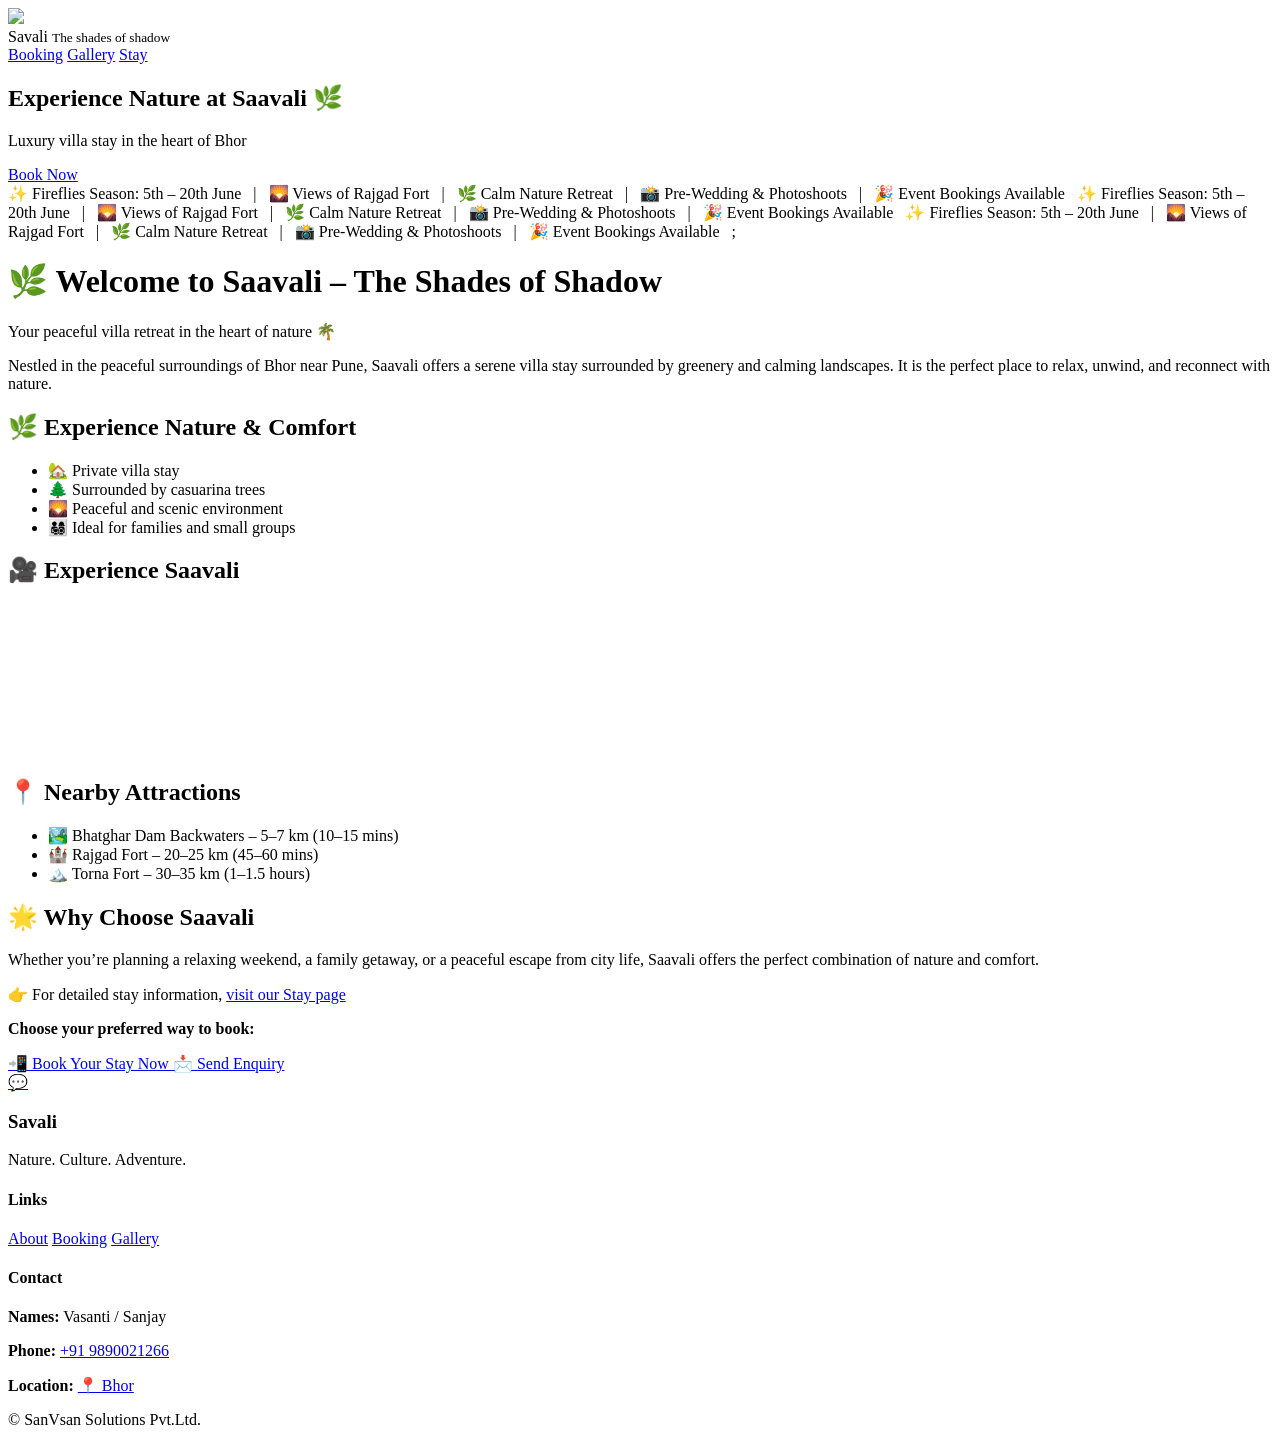
==== index.html @ 0581db91 "new video" ====
<!DOCTYPE html>
<html lang="en">
<head>
<meta charset="UTF-8">
<meta name="viewport" content="width=device-width, initial-scale=1.0">
<title>About - Saavali</title>

<link rel="stylesheet" href="style.css">

</head>

<body>

<!-- Navbar -->
<header class="header">
  <div class="nav-container">

<div class="logo">
  <img src="images/logo.png">
  <div class="logo-text">
    <span class="brand">Savali</span>
    <small>The shades of shadow</small>
  </div>
</div>

    <nav class="nav-links">
      <a href="booking.html">Booking</a>
      <a href="gallery.html">Gallery</a>
      <a href="stay.html">Stay</a>

    </nav>

  </div>
</header>
<section class="hero">
    
  <div class="hero-content">
    <h1>Experience Nature at Saavali 🌿</h1>
    <p>Luxury villa stay in the heart of Bhor</p>
    <a href="booking.html" class="btn">Book Now</a>
  </div>

</section>
<div class="scroll-banner">
  <div class="scroll-track">
    <span>
     ✨ Fireflies Season: 5th – 20th June &nbsp;&nbsp;|&nbsp;&nbsp; 🌄 Views of Rajgad Fort &nbsp;&nbsp;|&nbsp;&nbsp; 🌿 Calm Nature Retreat &nbsp;&nbsp;|&nbsp;&nbsp; 📸 Pre-Wedding & Photoshoots &nbsp;&nbsp;|&nbsp;&nbsp; 🎉 Event Bookings Available &nbsp;&nbsp✨ Fireflies Season: 5th – 20th June &nbsp;&nbsp;|&nbsp;&nbsp; 🌄 Views of Rajgad Fort &nbsp;&nbsp;|&nbsp;&nbsp; 🌿 Calm Nature Retreat &nbsp;&nbsp;|&nbsp;&nbsp; 📸 Pre-Wedding & Photoshoots &nbsp;&nbsp;|&nbsp;&nbsp; 🎉 Event Bookings Available &nbsp;&nbsp;✨ Fireflies Season: 5th – 20th June &nbsp;&nbsp;|&nbsp;&nbsp; 🌄 Views of Rajgad Fort &nbsp;&nbsp;|&nbsp;&nbsp; 🌿 Calm Nature Retreat &nbsp;&nbsp;|&nbsp;&nbsp; 📸 Pre-Wedding & Photoshoots &nbsp;&nbsp;|&nbsp;&nbsp; 🎉 Event Bookings Available &nbsp;&nbsp;;
    </span>
   
  </div>
</div>
<!-- Main Container -->
<div class="container">

<h1>🌿 Welcome to Saavali – The Shades of Shadow</h1>

<p class="subtitle">
Your peaceful villa retreat in the heart of nature 🌴
</p>

<p class="description">
Nestled in the peaceful surroundings of Bhor near Pune, Saavali offers a serene villa stay surrounded by greenery and calming landscapes. It is the perfect place to relax, unwind, and reconnect with nature.
</p>

<h2>🌿 Experience Nature & Comfort</h2>

<ul class="list">
<li>🏡 Private villa stay</li>
<li>🌲 Surrounded by casuarina trees</li>
<li>🌄 Peaceful and scenic environment</li>
<li>👨‍👩‍👧‍👦 Ideal for families and small groups</li>
</ul>
<section class="video-section">

  <h2>🎥 Experience Saavali</h2>

  <div class="video-wrapper">
    <iframe 
      src="https://www.youtube.com/shorts/R_phBa7jxRE"
      title="Saavali Villa Experience"
      frameborder="0"
      allow="accelerometer; autoplay; clipboard-write; encrypted-media; gyroscope; picture-in-picture"
      allowfullscreen>
    </iframe>
  </div>

</section>
<h2>📍 Nearby Attractions</h2>

<ul class="list">
<li>🏞️ Bhatghar Dam Backwaters – 5–7 km (10–15 mins)</li>
<li>🏰 Rajgad Fort – 20–25 km (45–60 mins)</li>
<li>🏔️ Torna Fort – 30–35 km (1–1.5 hours)</li>
</ul>

<h2>🌟 Why Choose Saavali</h2>

<p class="description">
Whether you’re planning a relaxing weekend, a family getaway, or a peaceful escape from city life, Saavali offers the perfect combination of nature and comfort.
</p>
<p class="stay-link">
👉 For detailed stay information, <a href="stay.html">visit our Stay page</a>
</p>
<div class="cta">
<p><strong>Choose your preferred way to book:</strong></p>

<a href="https://wa.me/919890021266?text=Hi%20I%20want%20to%20book%20Saavali" class="btn">
📲 Book Your Stay Now
</a>

<a href="booking.html" class="btn secondary">
📩 Send Enquiry
</a>

</div>

</div>

<!-- WhatsApp Floating -->
<a href="https://wa.me/919890021266" class="whatsapp">💬</a>
<footer class="footer">
  <div class="footer-container">

    <div class="footer-col">
      <h3>Savali</h3>
      <p>Nature. Culture. Adventure.</p>
    </div>

    <div class="footer-col">
      <h4>Links</h4>
      <a href="index.html">About</a>
      <a href="booking.html">Booking</a>
      <a href="gallery.html">Gallery</a>
    </div>

    <div class="footer-col">
        <h4>Contact</h4>

  <p><strong>Names:</strong> Vasanti / Sanjay</p>

  <p><strong>Phone:</strong> 
    <a href="tel:+919890021266">+91 9890021266</a>
  </p>

  <p>
  <strong>Location:</strong> 
  <a href="https://www.google.com/maps?q=Saavali+The+Shades+of+Shadow+Bhor" target="_blank">
    📍 Bhor
  </a>
</p>
    </div>

  </div>

  <p class="copyright">© SanVsan Solutions Pvt.Ltd.</p>
</footer>
</body>
</html>
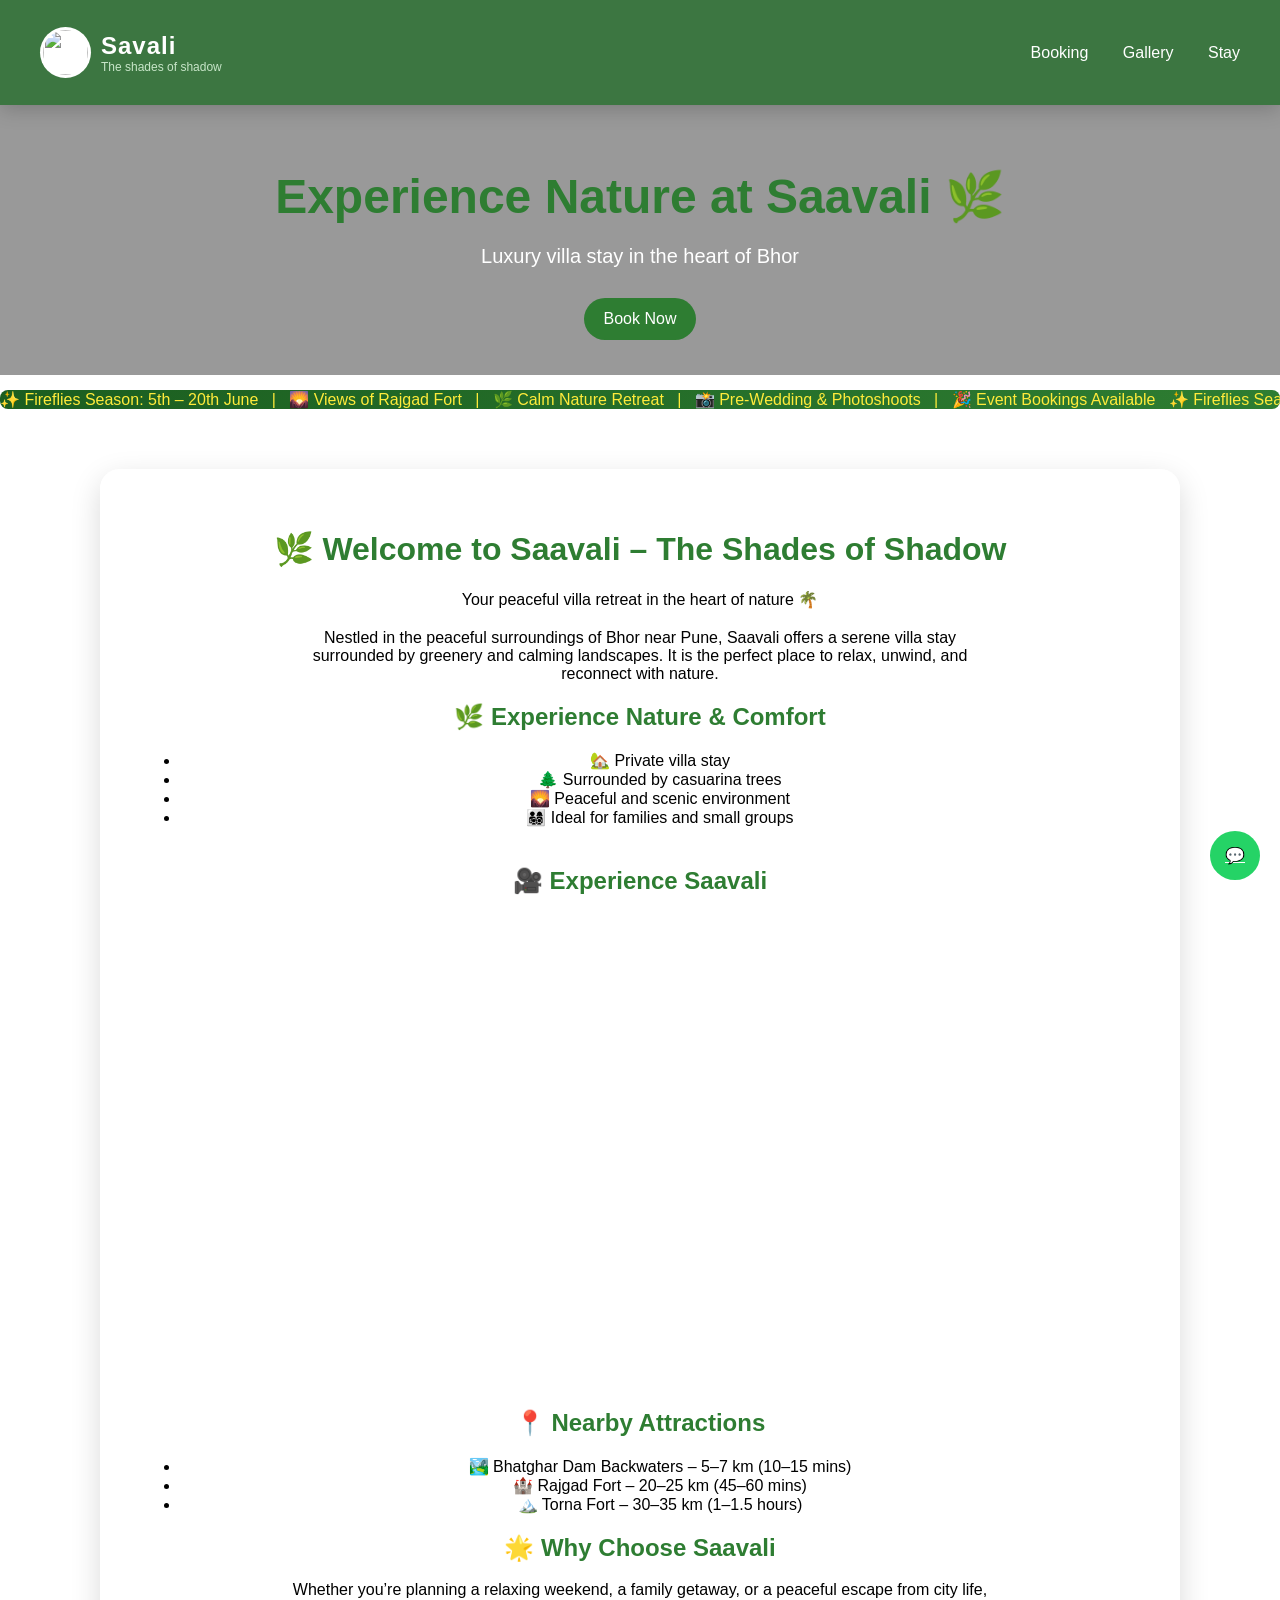
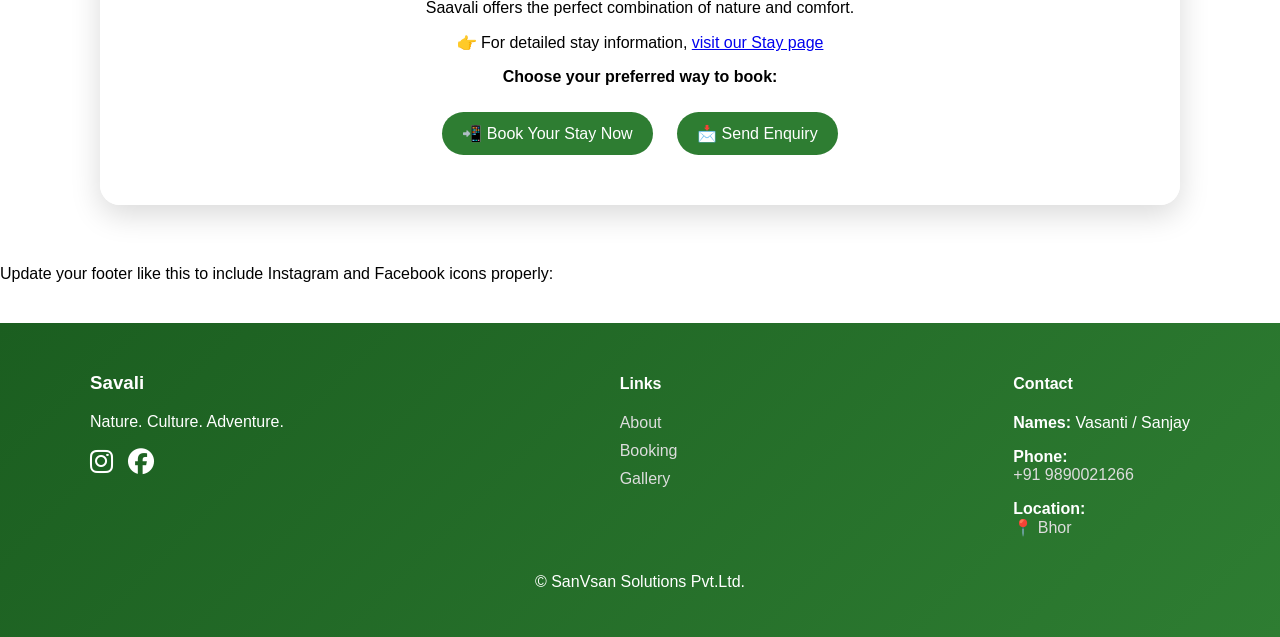
==== commit 7b39437b: "social media" ====
--- a/index.html
+++ b/index.html
@@ -6,7 +6,8 @@
 <title>About - Saavali</title>
 
 <link rel="stylesheet" href="style.css">
-
+<link rel="stylesheet"
+href="https://cdnjs.cloudflare.com/ajax/libs/font-awesome/6.5.1/css/all.min.css">
 </head>
 
 <body>
@@ -76,7 +77,7 @@
 
   <div class="video-wrapper">
     <iframe 
-      src="https://www.youtube.com/shorts/R_phBa7jxRE"
+      src="https://www.youtube.com/embed/NhBxt01FuPc"
       title="Saavali Villa Experience"
       frameborder="0"
       allow="accelerometer; autoplay; clipboard-write; encrypted-media; gyroscope; picture-in-picture"
@@ -118,14 +119,36 @@
 
 <!-- WhatsApp Floating -->
 <a href="https://wa.me/919890021266" class="whatsapp">💬</a>
+Update your footer like this to include Instagram and Facebook icons properly:
+
+<!-- FONT AWESOME -->
+<link rel="stylesheet"
+href="https://cdnjs.cloudflare.com/ajax/libs/font-awesome/6.5.1/css/all.min.css">
+
+<!-- FOOTER -->
 <footer class="footer">
   <div class="footer-container">
 
+    <!-- BRAND -->
     <div class="footer-col">
       <h3>Savali</h3>
       <p>Nature. Culture. Adventure.</p>
+
+      <!-- SOCIAL MEDIA -->
+      <div class="social-icons">
+
+  <a href="https://www.instagram.com/savalibhor/" target="_blank">
+    <i class="fa-brands fa-instagram"></i>
+  </a>
+
+  <a href="https://www.facebook.com/profile.php?id=61577449064997" target="_blank">
+    <i class="fa-brands fa-facebook"></i>
+  </a>
+
+</div>
     </div>
 
+    <!-- LINKS -->
     <div class="footer-col">
       <h4>Links</h4>
       <a href="index.html">About</a>
@@ -133,21 +156,23 @@
       <a href="gallery.html">Gallery</a>
     </div>
 
+    <!-- CONTACT -->
     <div class="footer-col">
-        <h4>Contact</h4>
+      <h4>Contact</h4>
 
-  <p><strong>Names:</strong> Vasanti / Sanjay</p>
+      <p><strong>Names:</strong> Vasanti / Sanjay</p>
 
-  <p><strong>Phone:</strong> 
-    <a href="tel:+919890021266">+91 9890021266</a>
-  </p>
+      <p>
+        <strong>Phone:</strong> 
+        <a href="tel:+919890021266">+91 9890021266</a>
+      </p>
 
-  <p>
-  <strong>Location:</strong> 
-  <a href="https://www.google.com/maps?q=Saavali+The+Shades+of+Shadow+Bhor" target="_blank">
-    📍 Bhor
-  </a>
-</p>
+      <p>
+        <strong>Location:</strong> 
+        <a href="https://www.google.com/maps?q=Saavali+The+Shades+of+Shadow+Bhor" target="_blank">
+          📍 Bhor
+        </a>
+      </p>
     </div>
 
   </div>
--- a/style.css
+++ b/style.css
@@ -0,0 +1,600 @@
+/* ===== RESET ===== */
+body {
+  margin: 0;
+  font-family: Arial, sans-serif;
+  background: url('images/bg.jpg') center/cover no-repeat fixed;
+}
+
+/* ===== HEADER ===== */
+.header {
+  background: rgba(27, 94, 32, 0.85);
+  backdrop-filter: blur(10px);
+  -webkit-backdrop-filter: blur(10px);
+  padding: 12px 0;
+  position: sticky;
+  top: 0;
+  z-index: 1000;
+  box-shadow: 0 4px 20px rgba(0,0,0,0.2);
+}
+
+.nav-container {
+  max-width: 1400px; /* increased width */
+  margin: auto;
+  display: flex;
+  justify-content: space-between;
+  align-items: center;
+  padding: 15px 40px; /* more breathing space */
+}/* ===== LOGO CONTAINER ===== */
+.logo {
+  display: flex;
+  align-items: center;
+  gap: 10px;
+}
+
+/* LOGO IMAGE */
+.logo img {
+  height: 45px;
+  width: 45px;
+  object-fit: contain;
+  border-radius: 50%;
+  background: white;
+  padding: 3px;
+}
+
+/* LOGO TEXT (MAIN NAME) */
+.logo-text {
+  display: flex;
+  flex-direction: column;
+}
+
+/* MAIN BRAND NAME */
+.logo-text .brand {
+  font-family: 'Montserrat', sans-serif;
+  font-size: 24px;
+  font-weight: 600;
+  color: #ffffff;
+  letter-spacing: 1px;
+}
+
+/* TAGLINE */
+.logo-text small {
+  font-size: 12px;
+  color: #c8e6c9;
+}
+/* MENU */
+.nav-links a {
+  color: white;
+  margin-left: 30px;
+  text-decoration: none;
+  font-size: 16px;
+  position: relative;
+  transition: 0.3s;
+}
+
+.nav-links a::after {
+  content: "";
+  position: absolute;
+  width: 0%;
+  height: 2px;
+  background: #a5d6a7;
+  left: 0;
+  bottom: -5px;
+  transition: 0.3s;
+}
+
+.nav-links a:hover::after {
+  width: 100%;
+}
+
+.nav-links a:hover {
+  color: #c8e6c9;
+}
+
+/* ===== CONTENT ===== */
+.container {
+  max-width: 1000px;
+  margin: 60px auto;
+  padding: 40px;
+  background: rgba(255,255,255,0.95);
+  border-radius: 20px;
+  text-align: center;
+  box-shadow: 0 10px 30px rgba(0,0,0,0.15);
+}
+
+/* ===== TEXT ===== */
+h1, h2 {
+  color: #2e7d32;
+}
+
+.subtitle {
+  margin-bottom: 20px;
+}
+
+.description {
+  max-width: 700px;
+  margin: auto;
+}
+
+/* ===== BUTTON ===== */
+.btn {
+  display: inline-block;
+  padding: 12px 20px;
+  background: #2e7d32;
+  color: white;
+  border-radius: 25px;
+  text-decoration: none;
+  margin: 10px;
+}
+
+/* ===== FORM ===== */
+.form-box {
+  max-width: 600px;
+  margin: auto;
+  text-align: left;
+}
+
+.form-box input {
+  width: 100%;
+  padding: 10px;
+  margin-bottom: 10px;
+}
+
+/* ===== GALLERY ===== */
+.gallery-grid {
+  display: grid;
+  grid-template-columns: repeat(auto-fit, minmax(250px, 1fr));
+  gap: 15px;
+}
+
+.gallery-grid img {
+  width: 100%;
+  border-radius: 10px;
+}
+
+/* ===== MAP ===== */
+.map iframe {
+  width: 100%;
+  height: 400px;
+  border: none;
+}
+
+/* ===== FOOTER ===== */
+.footer {
+  background: linear-gradient(135deg, #1b5e20, #2e7d32);
+  color: white;
+  padding: 30px 20px;
+  margin-top: 40px;
+}
+
+.footer-container {
+  max-width: 1100px;
+  margin: auto;
+  display: flex;
+  justify-content: space-between;
+  flex-wrap: wrap;
+}
+
+.footer-col a {
+  display: block;
+  margin-bottom: 10px;
+  color: #ddd;
+  text-decoration: none;
+}
+
+.footer a {
+  color: #ddd;
+  text-decoration: none;
+}
+
+.footer a:hover {
+  color: white;
+}
+
+.copyright {
+  text-align: center;
+  margin-top: 20px;
+}
+
+/* ===== WHATSAPP ===== */
+.whatsapp {
+  position: fixed;
+  bottom: 20px;
+  right: 20px;
+  background: #25D366;
+  color: white;
+  padding: 15px;
+  border-radius: 50%;
+}
+.hero {
+  height: 30vh;
+  background: url('images/bg.jpg') center/cover no-repeat;
+  display: flex;
+  align-items: center;
+  justify-content: center;
+  text-align: center;
+  color: white;
+  position: relative;
+}
+
+.hero::after {
+  content: "";
+  position: absolute;
+  inset: 0;
+  background: rgba(0,0,0,0.4);
+}
+
+.hero-content {
+  position: relative;
+  z-index: 1;
+}
+
+.hero h1 {
+  font-size: 48px;
+  margin-bottom: 10px;
+}
+
+.hero p {
+  font-size: 20px;
+  margin-bottom: 20px;
+}
+/* ===== RESORT FEATURES ===== */
+.features-grid {
+  display: grid;
+  grid-template-columns: repeat(auto-fit, minmax(220px, 1fr));
+  gap: 20px;
+  margin-top: 20px;
+}
+
+.feature-card {
+  background: linear-gradient(135deg, #e8f5e9, #c8e6c9);
+  padding: 20px;
+  border-radius: 15px;
+  font-weight: 500;
+  font-size: 16px;
+  box-shadow: 0 5px 15px rgba(0,0,0,0.1);
+  transition: 0.3s;
+}
+
+.feature-card:hover {
+  transform: translateY(-5px);
+  box-shadow: 0 10px 25px rgba(0,0,0,0.2);
+}
+.features-section {
+  margin: 50px 0;
+  text-align: center;
+}
+
+.features-section h2 {
+  margin-bottom: 20px;
+}
+/* VIDEO SECTION */
+.video-section {
+  margin: 40px 0;
+  text-align: center;
+}
+
+.video-section h2 {
+  margin-bottom: 20px;
+}
+
+/* RESPONSIVE YOUTUBE */
+.video-wrapper {
+  position: relative;
+  width: 100%;
+  max-width: 800px;
+  margin: auto;
+  aspect-ratio: 16 / 9;
+}
+
+.video-wrapper iframe {
+  width: 100%;
+  height: 100%;
+  border-radius: 12px;
+}
+.food-section {
+  margin: 40px 0;
+  text-align: center;
+}
+
+.food-card {
+  background: linear-gradient(135deg, #fff8e1, #ffe0b2);
+  padding: 25px;
+  border-radius: 15px;
+  max-width: 400px;
+  margin: auto;
+  box-shadow: 0 5px 15px rgba(0,0,0,0.1);
+}
+
+.food-card p {
+  margin: 10px 0;
+  font-size: 16px;
+}
+.food-card hr {
+  margin: 15px 0;
+  border: 0;
+  height: 1px;
+  background: #ccc;
+}
+
+.note {
+  font-size: 14px;
+  color: #555;
+}
+.pricing-card {
+  background: linear-gradient(135deg, #f1fff1, #e0f2e9);
+  border: 2px solid #c8e6c9;
+}
+/* ===== SECTION SPACING ===== */
+.info-section {
+  margin: 50px 0;
+}
+
+/* ===== GRID CARDS ===== */
+.info-grid {
+  display: grid;
+  grid-template-columns: repeat(auto-fit, minmax(220px, 1fr));
+  gap: 20px;
+  margin-top: 20px;
+}
+
+.info-card {
+  background: linear-gradient(135deg, #e8f5e9, #c8e6c9);
+  padding: 18px;
+  border-radius: 12px;
+  font-weight: 500;
+  transition: 0.3s;
+}
+
+.info-card:hover {
+  transform: translateY(-5px);
+  box-shadow: 0 10px 20px rgba(0,0,0,0.15);
+}
+
+/* ===== RULES ===== */
+.rules-box {
+  background: #f9fff9;
+  padding: 20px;
+  border-radius: 12px;
+  text-align: left;
+  max-width: 600px;
+  margin: auto;
+}
+
+.rules-box p {
+  margin: 10px 0;
+}
+
+/* ===== OFFERS ===== */
+.offer-card {
+  background: linear-gradient(135deg, #fff8e1, #ffe0b2);
+  padding: 20px;
+  border-radius: 15px;
+  max-width: 500px;
+  margin: auto;
+}
+
+/* ===== CTA ===== */
+.cta-box {
+  margin: 50px 0;
+  padding: 30px;
+  background: linear-gradient(135deg, #2e7d32, #1b5e20);
+  color: white;
+  border-radius: 15px;
+}
+.sticky-book {
+  position: fixed;
+  bottom: 20px;
+  left: 20px;
+  background: #2e7d32;
+  color: white;
+  padding: 12px 18px;
+  border-radius: 25px;
+  text-decoration: none;
+}
+.availability-box {
+  max-width: 400px;
+  margin: 20px auto;
+  padding: 25px;
+  background: #f4fff4;
+  border-radius: 15px;
+  box-shadow: 0 5px 20px rgba(0,0,0,0.1);
+  text-align: left;
+}
+
+.availability-box input {
+  width: 100%;
+  padding: 12px;
+  margin-bottom: 15px;
+  border-radius: 8px;
+  border: 1px solid #ccc;
+}
+
+#availability-msg {
+  margin-top: 10px;
+  font-weight: bold;
+}
+/* ===== GALLERY PAGE ONLY ===== */
+
+.gallery-page .swiper {
+  width: 90%;
+  max-width: 700px;
+  margin: 20px auto;
+}
+
+.gallery-page .swiper-slide img {
+  width: 100%;
+  border-radius: 10px;
+}
+
+/* GRID */
+.gallery-page .gallery-grid {
+  display: grid;
+  grid-template-columns: repeat(auto-fit, minmax(200px, 1fr));
+  gap: 15px;
+}
+
+/* IMAGE */
+.gallery-page .img-box {
+  position: relative;
+  overflow: hidden;
+  border-radius: 10px;
+}
+
+.gallery-page .img-box img {
+  width: 100%;
+  cursor: pointer;
+  transition: 0.3s;
+}
+
+.gallery-page .img-box:hover img {
+  transform: scale(1.05);
+}
+
+/* LABEL */
+.gallery-page .img-box span {
+  position: absolute;
+  bottom: 10px;
+  left: 10px;
+  background: rgba(0,0,0,0.6);
+  color: white;
+  padding: 5px 10px;
+  border-radius: 5px;
+}
+
+/* VIEW BUTTON */
+.gallery-page .view-more {
+  text-align: center;
+  margin-top: 20px;
+}
+
+.gallery-page .view-more a {
+  padding: 10px 20px;
+  background: #2e7d32;
+  color: white;
+  border-radius: 5px;
+  text-decoration: none;
+}
+
+/* VIEWER */
+.gallery-page #viewer {
+  display: none;
+  position: fixed;
+  inset: 0;
+  background: rgba(0,0,0,0.96);
+  justify-content: center;
+  align-items: center;
+  z-index: 9999;
+}
+
+.gallery-page #viewer img {
+  max-width: 90%;
+  max-height: 85%;
+}
+
+/* CLOSE */
+.gallery-page #close {
+  position: fixed;
+  top: 20px;
+  right: 25px;
+  font-size: 35px;
+  color: white;
+  cursor: pointer;
+}
+
+/* ARROWS */
+.gallery-page .arrow {
+  position: fixed;
+  top: 50%;
+  transform: translateY(-50%);
+  font-size: 40px;
+  color: white;
+  cursor: pointer;
+  background: rgba(0,0,0,0.5);
+  padding: 10px;
+  border-radius: 50%;
+}
+
+.gallery-page .arrow.left { left: 20px; }
+.gallery-page .arrow.right { right: 20px; }
+
+/* COUNTER */
+.gallery-page #counter {
+  position: fixed;
+  bottom: 20px;
+  color: white;
+  background: rgba(0,0,0,0.6);
+  padding: 5px 12px;
+  border-radius: 20px;
+}
+
+/* PLAY */
+.gallery-page #play {
+  position: fixed;
+  bottom: 60px;
+  padding: 10px;
+  border: none;
+  background: rgba(0,0,0,0.6);
+  color: white;
+  border-radius: 50%;
+}
+.alert {
+  color: #ff0000;
+  font-weight: bold;
+  font-size: 18px;
+  animation: glow 1.5s ease-in-out infinite alternate;
+}
+
+@keyframes glow {
+  from {
+    text-shadow: 0 0 5px #ff4d4d, 0 0 10px #ff4d4d;
+  }
+  to {
+    text-shadow: 0 0 15px #ff0000, 0 0 25px #ff0000;
+  }
+}
+
+/* Scrolling banner */
+/* Banner */
+.scroll-banner {
+  background: linear-gradient(90deg, #1b5e20, #2e7d32);
+  color: #ffeb3b;
+  overflow: hidden;
+  border-radius: 8px;
+  margin: 15px 0;
+}
+
+/* Track (moving container) */
+.scroll-track {
+  display: flex;
+  width: max-content;
+  animation: scrollLoop 15s linear infinite;
+}
+
+/* Text */
+.scroll-text {
+  padding: 10px 40px;
+  white-space: nowrap;
+  font-weight: bold;
+}
+
+/* Animation */
+@keyframes scrollLoop {
+  0%   { transform: translateX(0); }
+  100% { transform: translateX(-50%); }
+}.social-icons {
+  display: flex;
+  align-items: center;
+  gap: 15px;
+  margin-top: 15px;
+}
+
+.social-icons a {
+  color: white;
+  font-size: 26px;
+  transition: 0.3s;
+}
+
+.social-icons a:hover {
+  color: #00ff99;
+  transform: scale(1.2);
+}
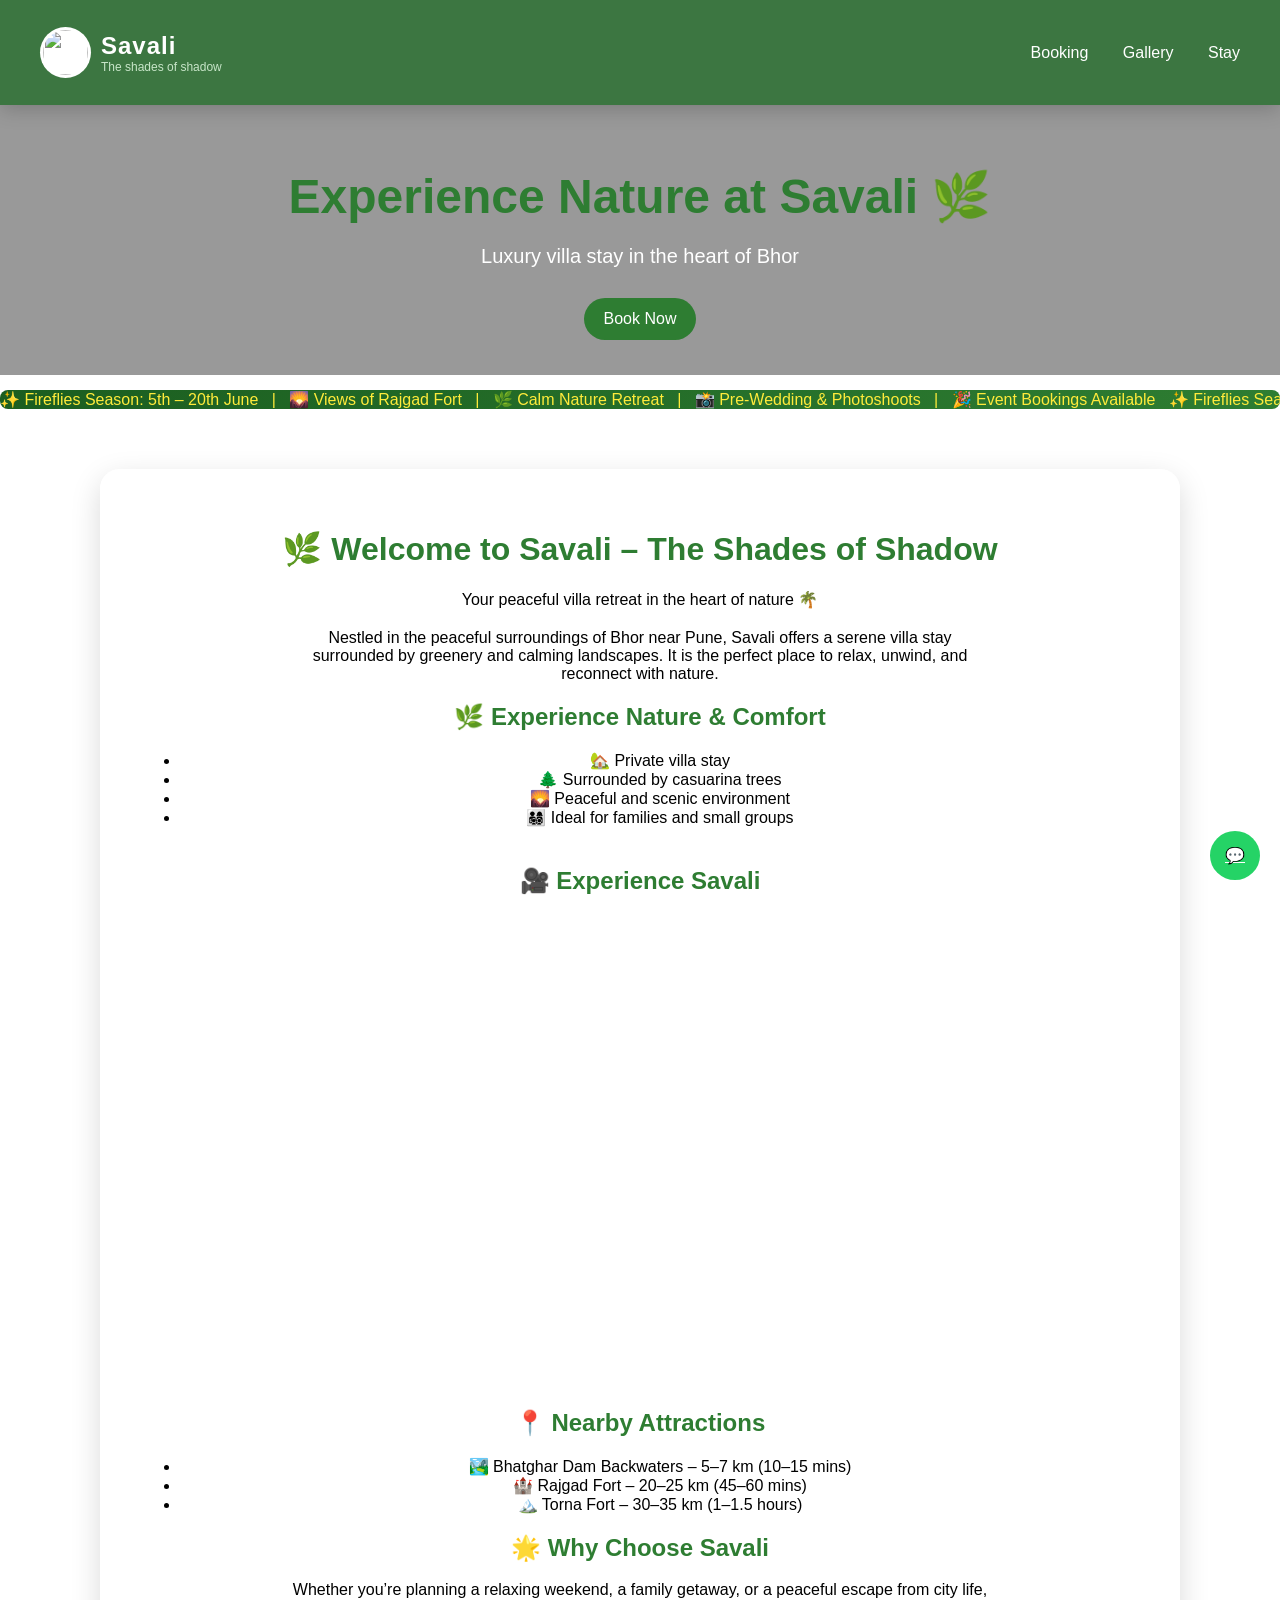
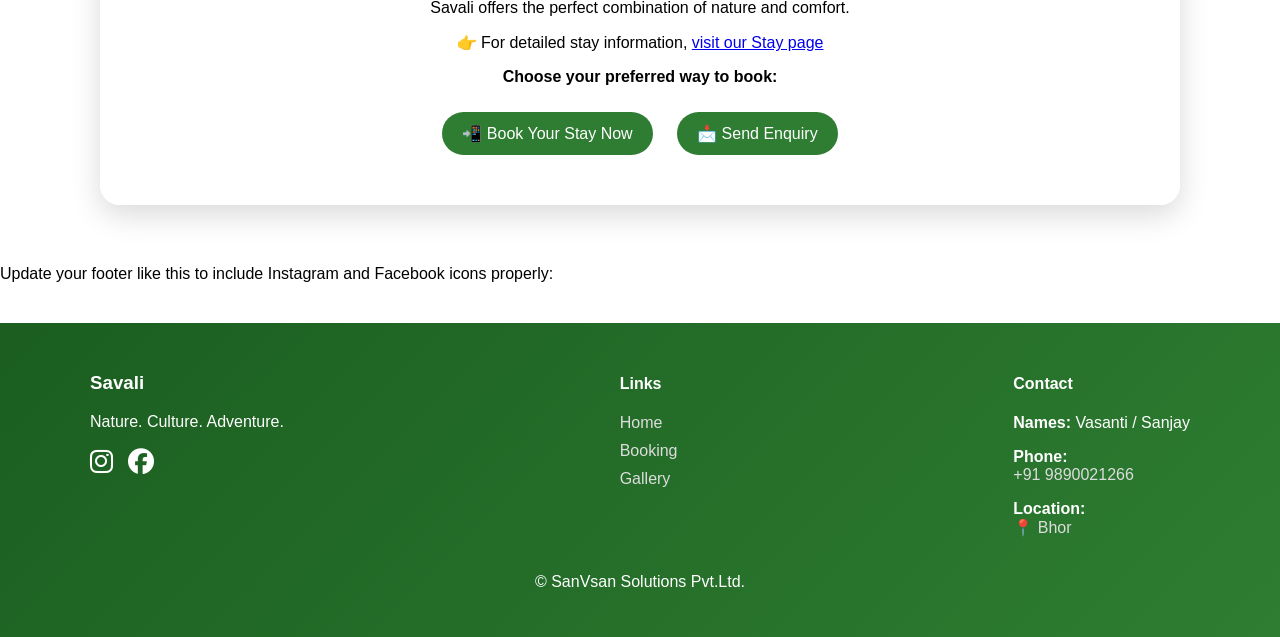
==== commit 5b2a6dd5: "spelling mistakes and screenshot changes" ====
--- a/index.html
+++ b/index.html
@@ -3,7 +3,7 @@
 <head>
 <meta charset="UTF-8">
 <meta name="viewport" content="width=device-width, initial-scale=1.0">
-<title>About - Saavali</title>
+<title>About - Savali</title>
 
 <link rel="stylesheet" href="style.css">
 <link rel="stylesheet"
@@ -16,13 +16,13 @@
 <header class="header">
   <div class="nav-container">
 
-<div class="logo">
+<a href="index.html" class="logo">
   <img src="images/logo.png">
   <div class="logo-text">
     <span class="brand">Savali</span>
     <small>The shades of shadow</small>
   </div>
-</div>
+</a>
 
     <nav class="nav-links">
       <a href="booking.html">Booking</a>
@@ -36,7 +36,7 @@
 <section class="hero">
     
   <div class="hero-content">
-    <h1>Experience Nature at Saavali 🌿</h1>
+    <h1>Experience Nature at Savali 🌿</h1>
     <p>Luxury villa stay in the heart of Bhor</p>
     <a href="booking.html" class="btn">Book Now</a>
   </div>
@@ -53,14 +53,14 @@
 <!-- Main Container -->
 <div class="container">
 
-<h1>🌿 Welcome to Saavali – The Shades of Shadow</h1>
+<h1>🌿 Welcome to Savali – The Shades of Shadow</h1>
 
 <p class="subtitle">
 Your peaceful villa retreat in the heart of nature 🌴
 </p>
 
 <p class="description">
-Nestled in the peaceful surroundings of Bhor near Pune, Saavali offers a serene villa stay surrounded by greenery and calming landscapes. It is the perfect place to relax, unwind, and reconnect with nature.
+Nestled in the peaceful surroundings of Bhor near Pune, Savali offers a serene villa stay surrounded by greenery and calming landscapes. It is the perfect place to relax, unwind, and reconnect with nature.
 </p>
 
 <h2>🌿 Experience Nature & Comfort</h2>
@@ -73,12 +73,12 @@
 </ul>
 <section class="video-section">
 
-  <h2>🎥 Experience Saavali</h2>
+  <h2>🎥 Experience Savali</h2>
 
   <div class="video-wrapper">
     <iframe 
       src="https://www.youtube.com/embed/NhBxt01FuPc"
-      title="Saavali Villa Experience"
+      title="Savali Villa Experience"
       frameborder="0"
       allow="accelerometer; autoplay; clipboard-write; encrypted-media; gyroscope; picture-in-picture"
       allowfullscreen>
@@ -94,10 +94,10 @@
 <li>🏔️ Torna Fort – 30–35 km (1–1.5 hours)</li>
 </ul>
 
-<h2>🌟 Why Choose Saavali</h2>
+<h2>🌟 Why Choose Savali</h2>
 
 <p class="description">
-Whether you’re planning a relaxing weekend, a family getaway, or a peaceful escape from city life, Saavali offers the perfect combination of nature and comfort.
+Whether you’re planning a relaxing weekend, a family getaway, or a peaceful escape from city life, Savali offers the perfect combination of nature and comfort.
 </p>
 <p class="stay-link">
 👉 For detailed stay information, <a href="stay.html">visit our Stay page</a>
@@ -151,7 +151,7 @@
     <!-- LINKS -->
     <div class="footer-col">
       <h4>Links</h4>
-      <a href="index.html">About</a>
+      <a href="index.html">Home</a>
       <a href="booking.html">Booking</a>
       <a href="gallery.html">Gallery</a>
     </div>
--- a/style.css
+++ b/style.css
@@ -29,6 +29,8 @@
   display: flex;
   align-items: center;
   gap: 10px;
+   text-decoration:none;
+  color:inherit;
 }
 
 /* LOGO IMAGE */
@@ -597,4 +599,100 @@
 .social-icons a:hover {
   color: #00ff99;
   transform: scale(1.2);
+}
+/* =========================
+🌿 LEAF GAME
+========================= */
+
+.leaf-game{
+  text-align:center;
+  margin:35px 0;
+}
+
+.leaf-container{
+  display:flex;
+  justify-content:center;
+  gap:12px;
+  flex-wrap:nowrap;
+  overflow-x:auto;
+  padding:10px;
+}
+
+.leaf{
+  width:55px;
+  height:55px;
+  border-radius:50%;
+  background:#e8f5e9;
+  display:flex;
+  align-items:center;
+  justify-content:center;
+  font-size:28px;
+  cursor:pointer;
+  transition:0.3s;
+  flex-shrink:0;
+  box-shadow:0 3px 10px rgba(0,0,0,0.15);
+  animation:floatLeaf 3s ease-in-out infinite;
+}
+
+.leaf:hover{
+  transform:scale(1.15);
+  background:#c8e6c9;
+}
+
+@keyframes floatLeaf{
+  0%{transform:translateY(0px);}
+  50%{transform:translateY(-6px);}
+  100%{transform:translateY(0px);}
+}
+
+/* POPUP */
+
+.reward-popup{
+  position:fixed;
+  inset:0;
+  background:rgba(0,0,0,0.6);
+  display:none;
+  justify-content:center;
+  align-items:center;
+  z-index:9999;
+}
+
+.reward-box{
+  background:white;
+  padding:35px;
+  border-radius:20px;
+  width:90%;
+  max-width:340px;
+  animation:popup 0.4s ease;
+}
+
+.reward-box h2{
+  color:#2d5a27;
+}
+
+.reward-box p{
+  font-size:24px;
+  font-weight:bold;
+  color:#1b5e20;
+}
+
+.reward-box button{
+  margin-top:20px;
+  background:#2d5a27;
+  color:white;
+  border:none;
+  padding:12px 24px;
+  border-radius:8px;
+  cursor:pointer;
+}
+
+@keyframes popup{
+  from{
+    transform:scale(0.5);
+    opacity:0;
+  }
+  to{
+    transform:scale(1);
+    opacity:1;
+  }
 }
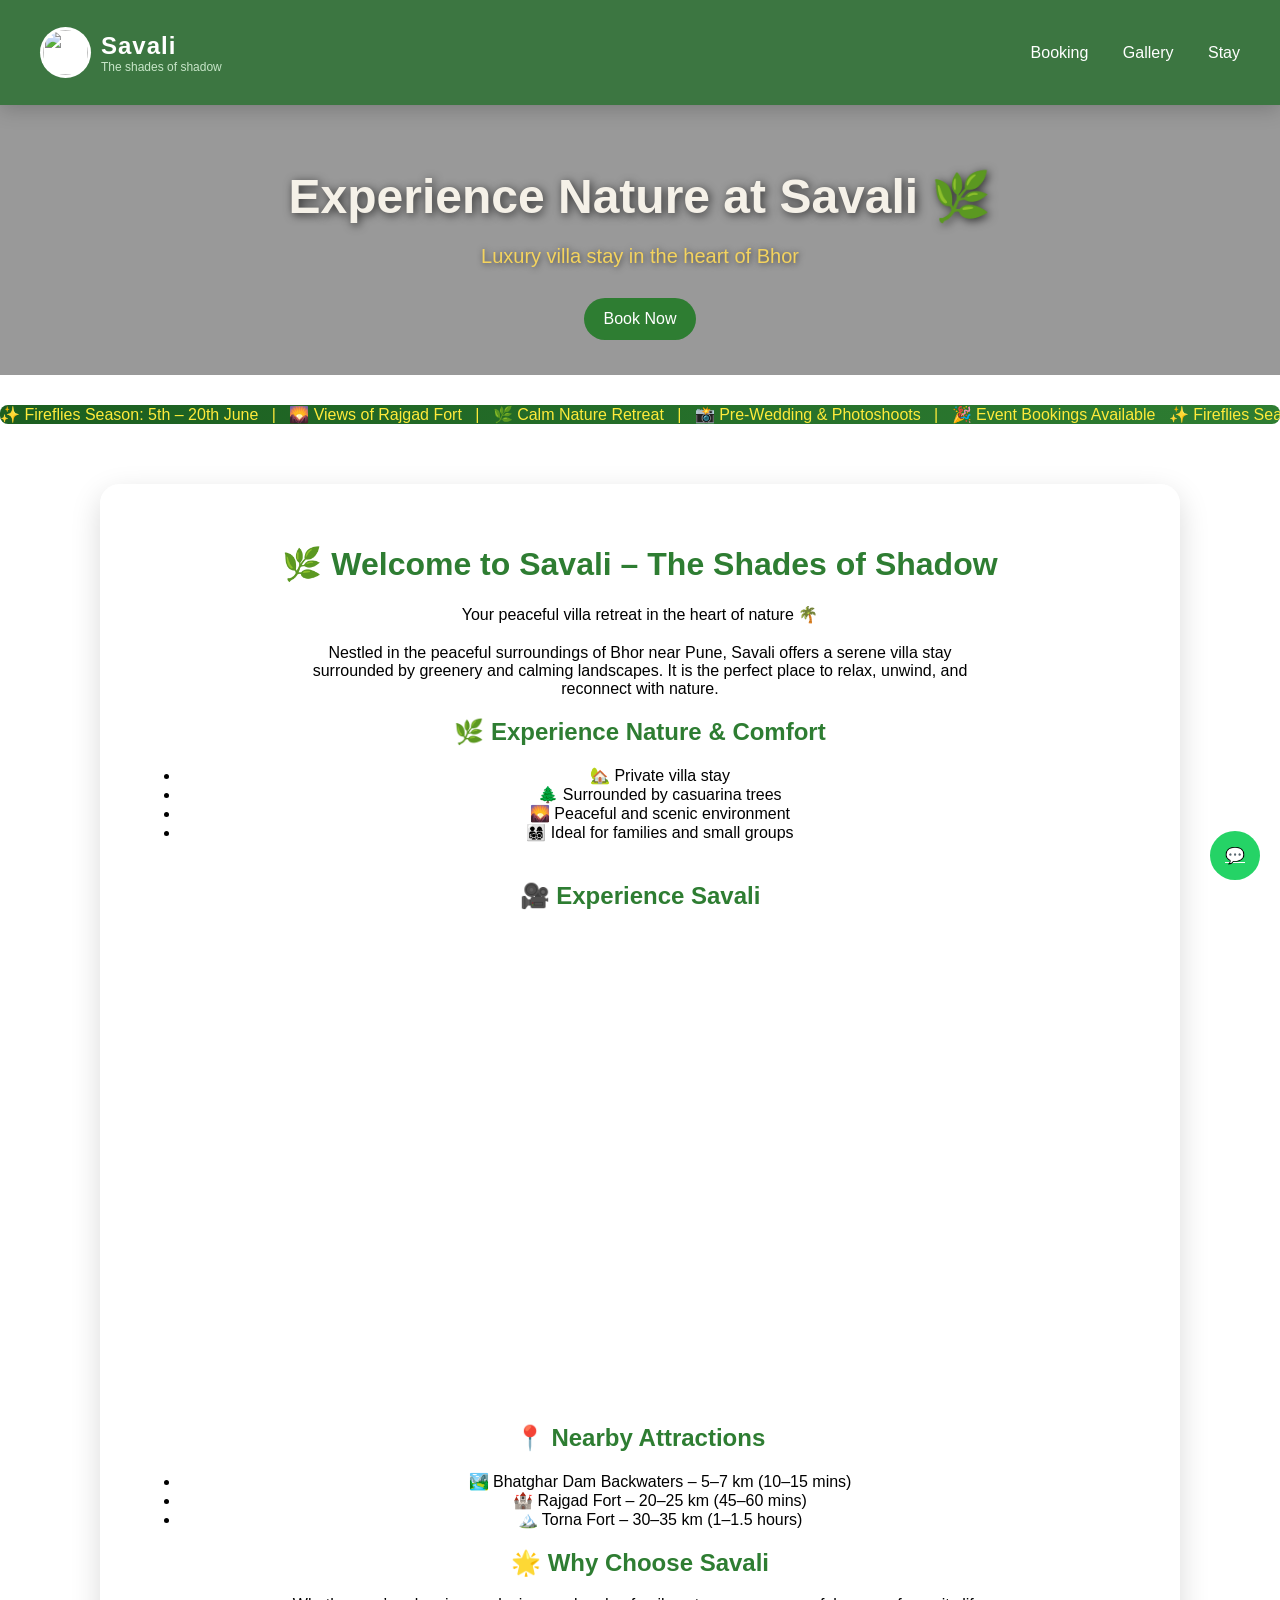
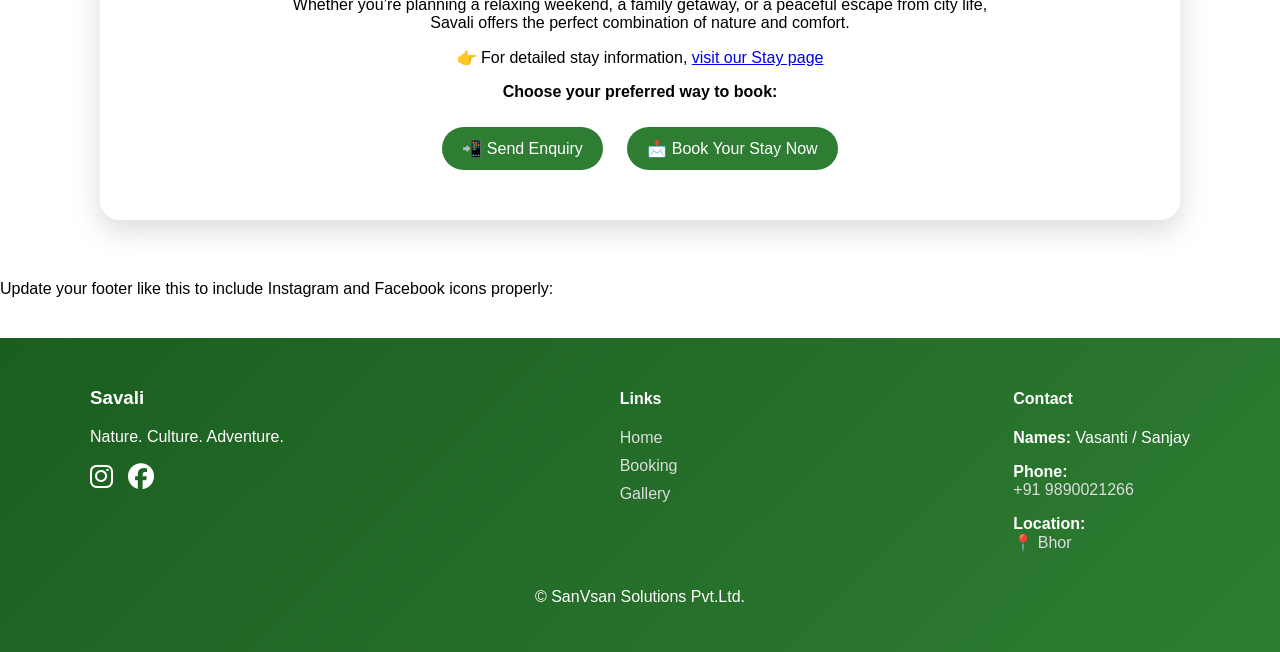
==== commit caf5a023: "Updated gallery, images and website content" ====
--- a/index.html
+++ b/index.html
@@ -106,11 +106,11 @@
 <p><strong>Choose your preferred way to book:</strong></p>
 
 <a href="https://wa.me/919890021266?text=Hi%20I%20want%20to%20book%20Saavali" class="btn">
-📲 Book Your Stay Now
+📲 Send Enquiry
 </a>
 
 <a href="booking.html" class="btn secondary">
-📩 Send Enquiry
+📩 Book Your Stay Now
 </a>
 
 </div>
--- a/style.css
+++ b/style.css
@@ -216,6 +216,9 @@
   text-align: center;
   color: white;
   position: relative;
+
+  margin-bottom: 30px;
+
 }
 
 .hero::after {
@@ -228,16 +231,21 @@
 .hero-content {
   position: relative;
   z-index: 1;
+  
 }
 
 .hero h1 {
   font-size: 48px;
   margin-bottom: 10px;
+  color: #f5f1e8;
+  text-shadow: 2px 2px 10px rgba(0,0,0,0.7);
 }
 
 .hero p {
   font-size: 20px;
   margin-bottom: 20px;
+color: #f4d35e;
+  text-shadow: 1px 1px 6px rgba(0,0,0,0.6);
 }
 /* ===== RESORT FEATURES ===== */
 .features-grid {
@@ -393,27 +401,345 @@
   border-radius: 25px;
   text-decoration: none;
 }
-.availability-box {
-  max-width: 400px;
-  margin: 20px auto;
-  padding: 25px;
-  background: #f4fff4;
-  border-radius: 15px;
-  box-shadow: 0 5px 20px rgba(0,0,0,0.1);
-  text-align: left;
-}
-
-.availability-box input {
-  width: 100%;
-  padding: 12px;
-  margin-bottom: 15px;
-  border-radius: 8px;
-  border: 1px solid #ccc;
-}
-
-#availability-msg {
-  margin-top: 10px;
-  font-weight: bold;
+/* =========================
+📅 AVAILABILITY SECTION
+========================= */
+
+.availability-box{
+
+max-width:500px;
+margin:30px auto;
+
+padding:25px;
+
+background:#ffffff;
+
+border-radius:18px;
+
+box-shadow:0 8px 25px rgba(0,0,0,0.12);
+
+text-align:left;
+
+border:1px solid #e0e0e0;
+
+}
+
+.availability-box h3{
+
+text-align:center;
+
+margin-bottom:20px;
+
+color:#1b5e20;
+
+font-size:24px;
+
+}
+
+.availability-box label{
+
+display:block;
+
+margin-bottom:8px;
+
+font-weight:600;
+
+color:#333;
+
+}
+
+.availability-box input{
+
+width:100%;
+
+padding:14px;
+
+margin-bottom:18px;
+
+border-radius:10px;
+
+border:1px solid #ccc;
+
+font-size:16px;
+
+box-sizing:border-box;
+
+transition:0.3s;
+
+}
+
+.availability-box input:focus{
+
+border-color:#2e7d32;
+
+outline:none;
+
+box-shadow:0 0 8px rgba(46,125,50,0.2);
+
+}
+
+/* =========================
+📢 AVAILABILITY MESSAGE BOX
+========================= */
+
+#availability-msg{
+
+margin-top:20px;
+
+padding:18px;
+
+border-radius:14px;
+
+font-size:16px;
+
+font-weight:600;
+
+line-height:1.7;
+
+text-align:center;
+
+display:block;
+
+animation:fadeIn 0.4s ease;
+
+}
+
+/* SUCCESS */
+
+.success-box{
+
+background:#e8f5e9;
+
+color:#1b5e20;
+
+border:2px solid #66bb6a;
+
+}
+
+/* ERROR */
+
+.error-box{
+
+background:#ffebee;
+
+color:#c62828;
+
+border:2px solid #ef5350;
+
+}
+
+/* LOADING */
+
+.loading-box{
+
+background:#fff8e1;
+
+color:#f57f17;
+
+border:2px solid #fbc02d;
+
+}
+
+/* =========================
+✨ BOOKING FORM ANIMATION
+========================= */
+
+#bookingSection{
+
+animation:slideUp 0.5s ease;
+
+margin-top:30px;
+
+}
+
+/* =========================
+✨ ANIMATIONS
+========================= */
+
+@keyframes fadeIn{
+
+from{
+opacity:0;
+transform:translateY(10px);
+}
+
+to{
+opacity:1;
+transform:translateY(0);
+}
+
+}
+
+@keyframes slideUp{
+
+from{
+opacity:0;
+transform:translateY(30px);
+}
+
+to{
+opacity:1;
+transform:translateY(0);
+}
+
+}
+
+/* =========================
+📱 MOBILE RESPONSIVE
+========================= */
+
+@media (max-width:768px){
+
+.availability-box{
+
+padding:20px;
+
+margin:20px 10px;
+
+border-radius:15px;
+
+}
+
+.availability-box h3{
+
+font-size:22px;
+
+}
+
+.availability-box input{
+
+font-size:16px;
+
+padding:15px;
+
+}
+
+#availability-msg{
+
+font-size:15px;
+/* =========================
+✅ SUGGESTED STAY BOX
+========================= */
+
+.suggest-box{
+
+background:#f1fff1;
+
+border:2px solid #66bb6a;
+
+padding:18px;
+
+border-radius:14px;
+
+margin-top:15px;
+
+color:#1b5e20;
+
+font-weight:600;
+
+line-height:1.8;
+
+}
+
+/* =========================
+🎯 SUGGEST BUTTONS
+========================= */
+
+.suggest-btn{
+
+border:none;
+
+padding:12px 18px;
+
+margin:8px;
+
+border-radius:10px;
+
+font-size:15px;
+
+font-weight:600;
+
+cursor:pointer;
+
+transition:0.3s;
+
+}
+
+/* YES BUTTON */
+
+.yes-btn{
+
+background:#2e7d32;
+
+color:white;
+
+}
+
+.yes-btn:hover{
+
+background:#1b5e20;
+
+transform:scale(1.03);
+
+}
+
+/* NO BUTTON */
+
+.no-btn{
+
+background:#ef5350;
+
+color:white;
+
+}
+
+.no-btn:hover{
+
+background:#c62828;
+
+transform:scale(1.03);
+
+}
+
+/* =========================
+📱 MOBILE RESPONSIVE
+========================= */
+
+@media (max-width:768px){
+
+.suggest-btn{
+
+width:100%;
+
+margin:8px 0;
+
+font-size:16px;
+
+padding:14px;
+
+}
+
+.suggest-box{
+
+font-size:15px;
+
+line-height:1.7;
+
+}
+
+}
+padding:16px;
+
+line-height:1.6;
+
+}
+
+#bookingSection{
+
+margin-top:20px;
+
+}
+
 }
 /* ===== GALLERY PAGE ONLY ===== */
 
@@ -695,4 +1021,175 @@
     transform:scale(1);
     opacity:1;
   }
+}
+/* =========================
+📱 MOBILE RESPONSIVE
+========================= */
+
+@media (max-width: 768px){
+
+  /* NAVBAR */
+  .nav-container{
+    flex-direction: column;
+    gap: 15px;
+    padding: 15px;
+    text-align: center;
+  }
+
+  .nav-links{
+    display: flex;
+    flex-wrap: wrap;
+    justify-content: center;
+    gap: 15px;
+  }
+
+  .nav-links a{
+    margin-left: 0;
+    font-size: 15px;
+  }
+
+  /* LOGO */
+  .logo{
+    justify-content: center;
+  }
+
+  .logo img{
+    height: 40px;
+    width: 40px;
+  }
+
+  .logo-text .brand{
+    font-size: 20px;
+  }
+
+  .logo-text small{
+    font-size: 11px;
+  }
+
+  /* HERO */
+  .hero{
+    height: 40vh;
+    padding: 20px;
+  }
+
+  .hero h1{
+    font-size: 32px;
+    line-height: 1.3;
+  }
+
+  .hero p{
+    font-size: 16px;
+  }
+
+  /* CONTAINER */
+  .container{
+    margin: 20px;
+    padding: 20px;
+  }
+
+  /* BUTTONS */
+  .btn{
+    width: 100%;
+    max-width: 280px;
+    padding: 14px;
+    font-size: 16px;
+  }
+
+  /* FORM */
+  .form-box{
+    width: 100%;
+  }
+
+  .form-box input{
+    width: 100%;
+    box-sizing: border-box;
+  }
+
+  /* FEATURES */
+  .features-grid,
+  .info-grid{
+    grid-template-columns: 1fr;
+  }
+
+  /* GALLERY */
+  .gallery-grid{
+    grid-template-columns: 1fr;
+  }
+
+  .gallery-page .gallery-grid{
+    grid-template-columns: 1fr 1fr;
+  }
+
+  /* FOOTER */
+  .footer-container{
+    flex-direction: column;
+    text-align: center;
+    gap: 25px;
+  }
+
+  .footer-col{
+    width: 100%;
+  }
+
+  .social-icons{
+    justify-content: center;
+  }
+
+  /* WHATSAPP */
+  .whatsapp{
+    bottom: 15px;
+    right: 15px;
+    padding: 12px;
+  }
+
+  /* STICKY BOOK */
+  .sticky-book{
+    left: 15px;
+    bottom: 15px;
+    font-size: 14px;
+    padding: 10px 15px;
+  }
+
+  /* VIDEO */
+  .video-wrapper{
+    width: 100%;
+  }
+
+  /* SCROLL BANNER */
+  .scroll-text{
+    font-size: 14px;
+    padding: 8px 20px;
+  }
+
+}/* =========================
+🟢 GREEN DATE
+========================= */
+
+.green-date{
+
+color:#1b8f3a;
+
+font-size:22px;
+
+font-weight:700;
+
+display:inline-block;
+
+margin-top:8px;
+
+}
+.booked-day {
+  background: #d32f2f !important;
+  color: white !important;
+  border-radius: 50%;
+  font-weight: bold;
+}
+
+.flatpickr-day.selected {
+  background: #2e7d32 !important;
+  border-color: #2e7d32 !important;
+}
+
+.flatpickr-day.today {
+  border-color: #2e7d32 !important;
 }
